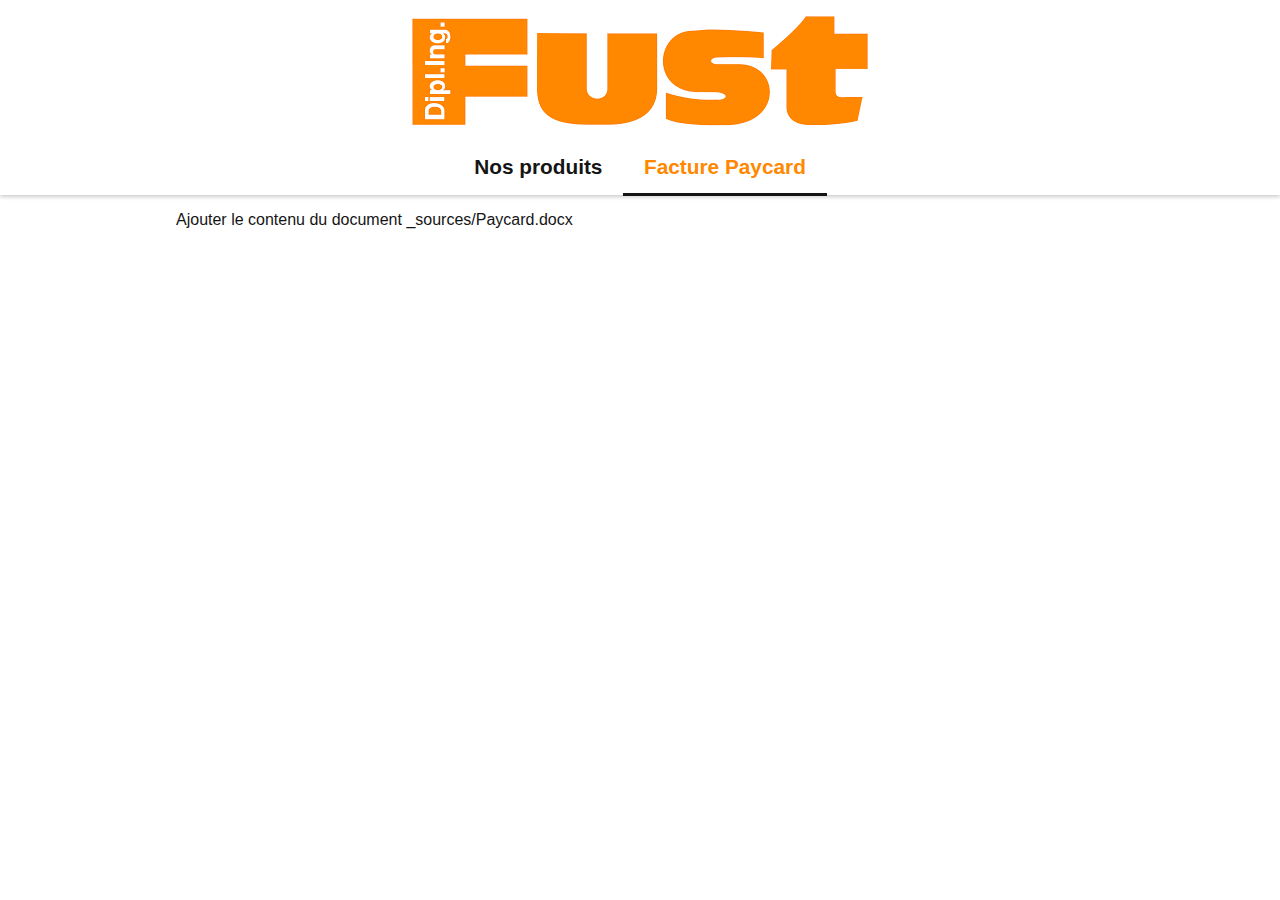
==== paycard.html @ c6732859 "Initial commit" ====
<!DOCTYPE html>
<html lang="fr"> <!-- Ne pas oublier de préciser la langue -->
<head>
    <!-- Encodage des caractères de la page -->
    <meta charset="UTF-8">
    <!-- viewport - Ajuste la taille de la page aux différents appareils : pc, mobiles, tablettes -->
    <meta name="viewport" content="width=device-width, initial-scale=1.0">
    <!-- Titre de la page. Visible dans l'onglet du navigateur -->
    <title>COUCOU</title>
    <!-- Auteur -->
    <meta name="author" content="Vanellope Von Schweetz">

    <!-- Styles -->
    <!-- Reset CSS redéfinit le style de toutes les balises  HTML -->
    <link rel="stylesheet" href="css/normalize.css">
    <!-- Feuille de style principale du site -->
    <link rel="stylesheet" href="css/main.css">
    <!-- Icône de base du site : FAVICON -->
    <link rel="icon" type="image/x-icon" href="favicon.ico" sizes="16x16">
</head>
<body>
<header>
    <img src="img/logo-fust.png"
         alt="Logo Distillerie de Porrentruy"
    >
    <nav>
        <ul>
            <li><a href="index.html">Nos produits</a></li>
            <li><a class="actif" href="paycard.html">Facture Paycard</a></li>
        </ul>
    </nav>
</header>
<main class="page-index">
    Ajouter le contenu du document _sources/Paycard.docx
</main>
</body>
</html>
---- css/main.css ----
@import "normalize.css";

/********** STYLE GENERAL *********/
* {
    box-sizing: border-box;
}

html,
body {
    font-family: "Segoe UI", Arial, sans-serif;
    font-weight: 400;
    font-size: 1em;
    background: #fff;
    color: #151515
}

h1, h2, h3, h4, h5, h6 {
    font-weight: 800;
}

img {
    max-width: 100%;
    height: auto;
}

a {
    text-decoration: none;
    color: #ff8800;
}

/********** STYLE HEADER *********/
header {
    padding: 1rem;
    text-align: center;
    box-shadow: 0 2px 4px 0 rgba(0,0,0,.2);
}

/********** STYLE NAVIGATION *********/

header nav ul {
    padding: 0;
    margin: 1.5rem 0 1px;
    list-style-type: none;
    display: flex;
    justify-content: center;
}

header nav a {
    font-weight: bold;
    font-size: 1.3rem;
    padding: .75em 1em;
    color: #151515;
}

header nav a.actif {
    color: #ff8800;
    border-bottom: 3px solid #151515;
}

header nav a:hover {
    border-bottom: 3px solid #151515;
    background-color: #eeeeee;
}

/********** STYLE CONTENU PRINCIPAL *********/
main {
    padding: 1rem;
    max-width: 960px;
    margin: 0 auto;
}

/********** PAGE NOS PRODUITS *********/
.produits {
    list-style-type: none;
    padding: 0;
}

.produits li {
    padding: 2% 1rem;
    transition: all 0.2s ease-in-out;
}

.produits li:hover {
    transform: scale(1.03);
}

.produits figure {
    text-align: center;
    margin: 0;
    padding: 1.5rem .75rem;
}

.produits figcaption {
    font-size: 1.2rem;
    line-height: 2;
}

.produits figcaption h2 {
    text-align: center;
    margin: .5em 0 0;
    line-height: 1.1;
}
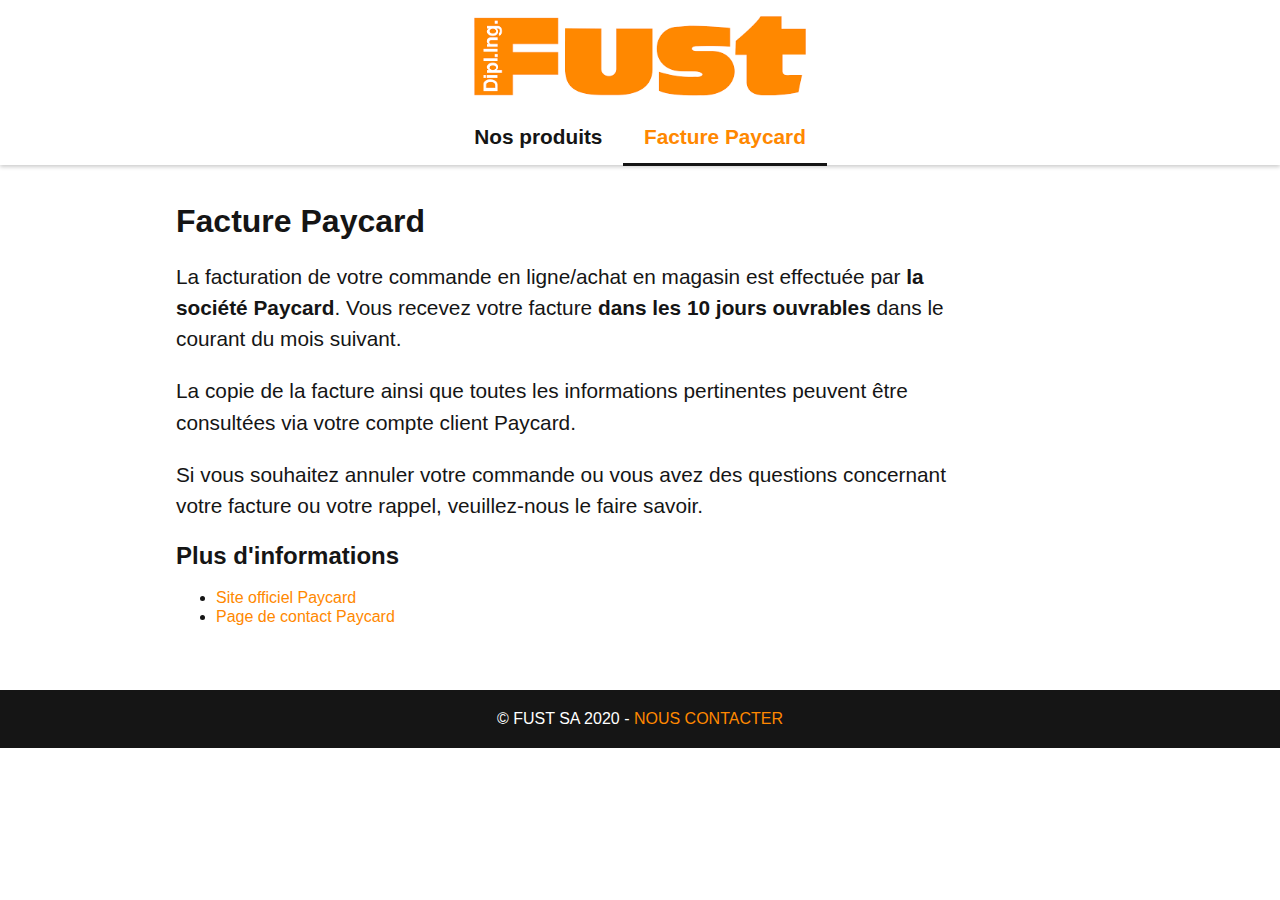
==== commit 852de06b: "Initialize solution" ====
--- a/paycard.html
+++ b/paycard.html
@@ -6,7 +6,7 @@
     <!-- viewport - Ajuste la taille de la page aux différents appareils : pc, mobiles, tablettes -->
     <meta name="viewport" content="width=device-width, initial-scale=1.0">
     <!-- Titre de la page. Visible dans l'onglet du navigateur -->
-    <title>COUCOU</title>
+    <title>Paycard - Fust.ch</title>
     <!-- Auteur -->
     <meta name="author" content="Vanellope Von Schweetz">
 
@@ -31,7 +31,37 @@
     </nav>
 </header>
 <main class="page-index">
-    Ajouter le contenu du document _sources/Paycard.docx
+    <h1>Facture Paycard</h1>
+
+    <p>La facturation de votre commande en ligne/achat en magasin est
+        effectuée par <strong>la société Paycard</strong>.
+        Vous recevez votre facture <strong>dans les 10 jours ouvrables</strong>
+        dans le courant du mois suivant.</p>
+
+    <p>La copie de la facture ainsi que toutes les informations
+        pertinentes peuvent être consultées via votre compte client
+        Paycard.</p>
+
+    <p>Si vous souhaitez annuler votre commande ou vous avez des
+        questions concernant votre facture ou votre rappel, veuillez-nous
+        le faire savoir.</p>
+
+    <h2>Plus d'informations</h2>
+    <ul>
+        <li>
+            <a href="https://www.paycard.ch/fr/">
+                Site officiel Paycard
+            </a>
+        </li>
+        <li>
+            <a href="https://www.paycard.ch/fr/contact/">
+                Page de contact Paycard
+            </a>
+        </li>
+    </ul>
 </main>
+<footer>
+    © Fust SA 2020 - <a href="mailto:contact@fust.ch">Nous contacter</a>
+</footer>
 </body>
 </html>
--- a/css/main.css
+++ b/css/main.css
@@ -28,6 +28,16 @@
     color: #ff8800;
 }
 
+a:hover {
+    color: #666666;
+}
+
+p {
+    line-height: 1.5;
+    font-size: 1.3rem;
+    max-width: 800px;
+}
+
 /********** STYLE HEADER *********/
 header {
     padding: 1rem;
@@ -35,6 +45,9 @@
     box-shadow: 0 2px 4px 0 rgba(0,0,0,.2);
 }
 
+header img {
+    max-height: 80px;
+}
 /********** STYLE NAVIGATION *********/
 
 header nav ul {
@@ -73,9 +86,13 @@
 .produits {
     list-style-type: none;
     padding: 0;
+    display: flex;
+    flex-wrap: wrap;
+    justify-content: center;
 }
 
 .produits li {
+    flex-basis: 50%;
     padding: 2% 1rem;
     transition: all 0.2s ease-in-out;
 }
@@ -88,6 +105,7 @@
     text-align: center;
     margin: 0;
     padding: 1.5rem .75rem;
+    border: 2px solid #151515;
 }
 
 .produits figcaption {
@@ -96,7 +114,17 @@
 }
 
 .produits figcaption h2 {
+    color: #ff8800;
     text-align: center;
     margin: .5em 0 0;
     line-height: 1.1;
 }
+
+footer {
+    color: #ffffff;
+    background-color: #151515;
+    margin-top: 2rem;
+    padding: 20px 40px;
+    text-align: center;
+    text-transform: uppercase;
+}
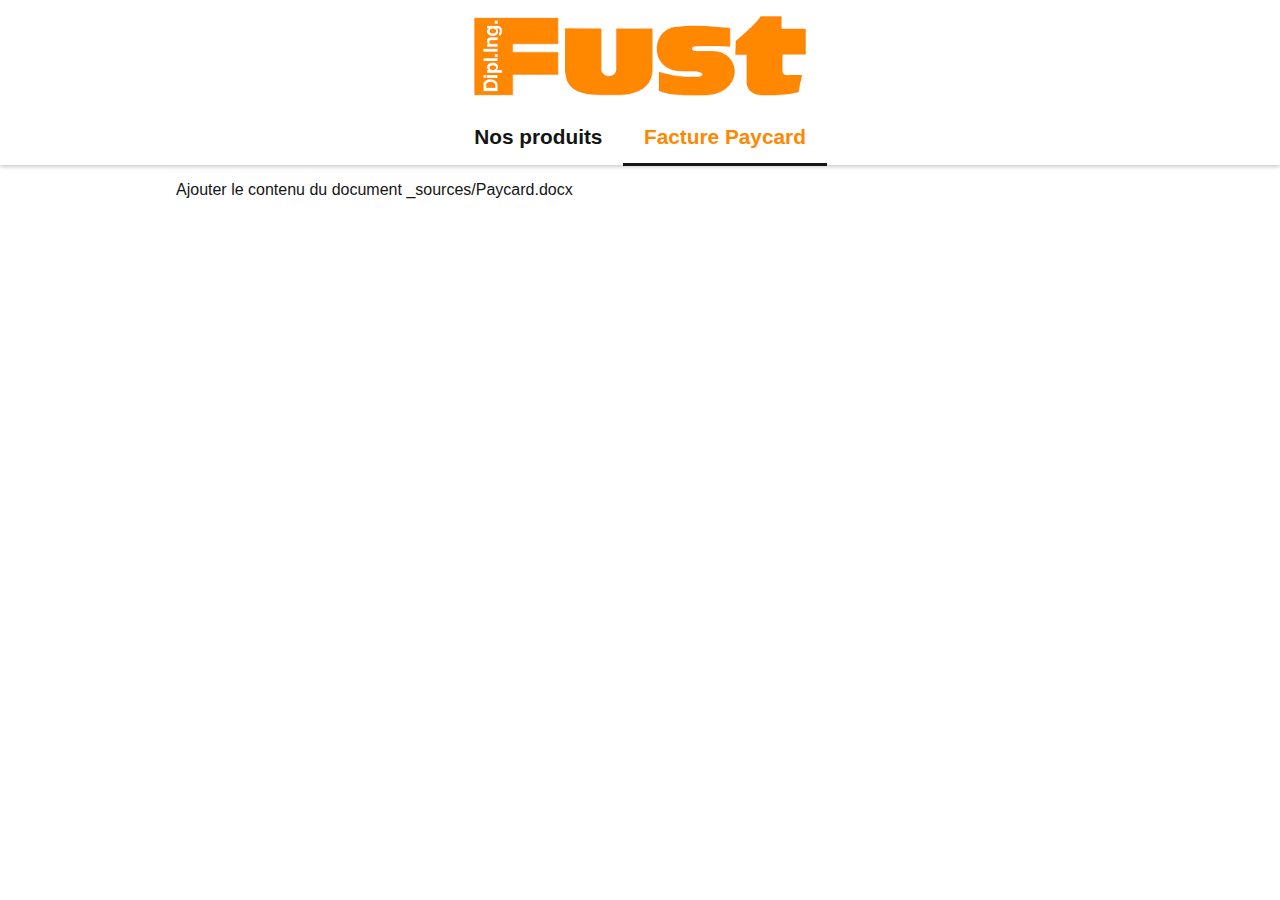
==== commit 2ad3d357: "Finir l'header et déplacé les img qui sont placé dans source" ====
--- a/paycard.html
+++ b/paycard.html
@@ -9,8 +9,6 @@
     <title>Paycard - Fust.ch</title>
     <!-- Auteur -->
     <meta name="author" content="Vanellope Von Schweetz">
-
-    <!-- Styles -->
     <!-- Reset CSS redéfinit le style de toutes les balises  HTML -->
     <link rel="stylesheet" href="css/normalize.css">
     <!-- Feuille de style principale du site -->
@@ -31,37 +29,7 @@
     </nav>
 </header>
 <main class="page-index">
-    <h1>Facture Paycard</h1>
-
-    <p>La facturation de votre commande en ligne/achat en magasin est
-        effectuée par <strong>la société Paycard</strong>.
-        Vous recevez votre facture <strong>dans les 10 jours ouvrables</strong>
-        dans le courant du mois suivant.</p>
-
-    <p>La copie de la facture ainsi que toutes les informations
-        pertinentes peuvent être consultées via votre compte client
-        Paycard.</p>
-
-    <p>Si vous souhaitez annuler votre commande ou vous avez des
-        questions concernant votre facture ou votre rappel, veuillez-nous
-        le faire savoir.</p>
-
-    <h2>Plus d'informations</h2>
-    <ul>
-        <li>
-            <a href="https://www.paycard.ch/fr/">
-                Site officiel Paycard
-            </a>
-        </li>
-        <li>
-            <a href="https://www.paycard.ch/fr/contact/">
-                Page de contact Paycard
-            </a>
-        </li>
-    </ul>
+    Ajouter le contenu du document _sources/Paycard.docx
 </main>
-<footer>
-    © Fust SA 2020 - <a href="mailto:contact@fust.ch">Nous contacter</a>
-</footer>
 </body>
 </html>
--- a/css/main.css
+++ b/css/main.css
@@ -5,7 +5,6 @@
     box-sizing: border-box;
 }
 
-html,
 body {
     font-family: "Segoe UI", Arial, sans-serif;
     font-weight: 400;
@@ -32,22 +31,13 @@
     color: #666666;
 }
 
-p {
-    line-height: 1.5;
-    font-size: 1.3rem;
-    max-width: 800px;
-}
-
 /********** STYLE HEADER *********/
 header {
     padding: 1rem;
     text-align: center;
-    box-shadow: 0 2px 4px 0 rgba(0,0,0,.2);
+    box-shadow: 0 2px 4px 0 rgba(0, 0, 0, .2);
 }
 
-header img {
-    max-height: 80px;
-}
 /********** STYLE NAVIGATION *********/
 
 header nav ul {
@@ -75,6 +65,11 @@
     background-color: #eeeeee;
 }
 
+header img {
+    max-height: 80px;
+
+}
+
 /********** STYLE CONTENU PRINCIPAL *********/
 main {
     padding: 1rem;
@@ -82,17 +77,19 @@
     margin: 0 auto;
 }
 
+p {
+    font-size: 1.3rem;
+    line-height: 1.5;
+    max-width: 800px;
+}
+
 /********** PAGE NOS PRODUITS *********/
 .produits {
     list-style-type: none;
     padding: 0;
-    display: flex;
-    flex-wrap: wrap;
-    justify-content: center;
 }
 
 .produits li {
-    flex-basis: 50%;
     padding: 2% 1rem;
     transition: all 0.2s ease-in-out;
 }
@@ -105,7 +102,6 @@
     text-align: center;
     margin: 0;
     padding: 1.5rem .75rem;
-    border: 2px solid #151515;
 }
 
 .produits figcaption {
@@ -114,17 +110,7 @@
 }
 
 .produits figcaption h2 {
-    color: #ff8800;
     text-align: center;
     margin: .5em 0 0;
     line-height: 1.1;
 }
-
-footer {
-    color: #ffffff;
-    background-color: #151515;
-    margin-top: 2rem;
-    padding: 20px 40px;
-    text-align: center;
-    text-transform: uppercase;
-}
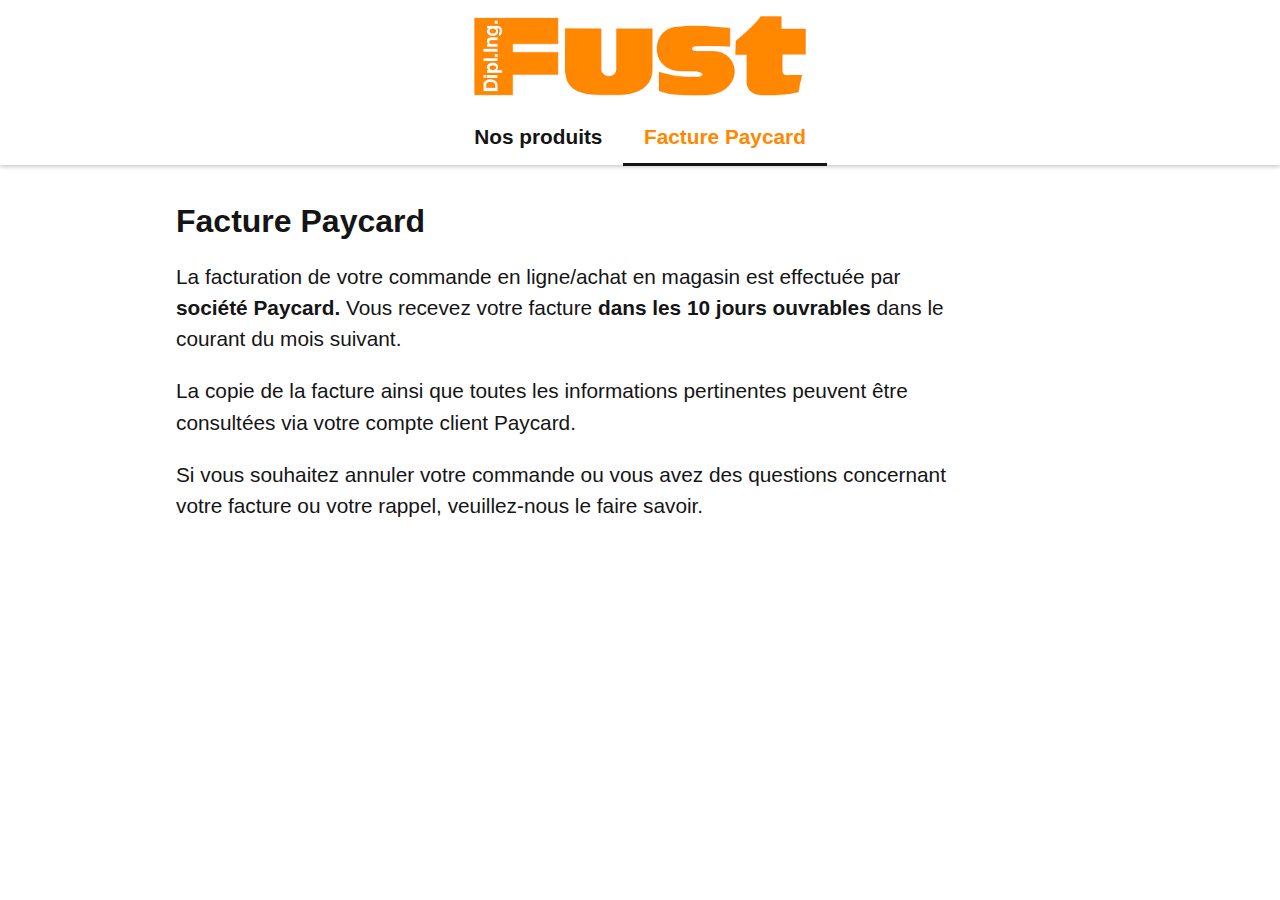
==== commit 7d84cbc0: "Ajout du contenu de paycard.html" ====
--- a/paycard.html
+++ b/paycard.html
@@ -29,7 +29,19 @@
     </nav>
 </header>
 <main class="page-index">
-    Ajouter le contenu du document _sources/Paycard.docx
+
+    <h1>Facture Paycard</h1>
+
+    <p>La facturation de votre commande en ligne/achat en magasin est effectuée par <strong> société Paycard.</strong>
+        Vous recevez
+        votre facture <strong> dans les 10 jours ouvrables </strong>dans le courant du mois suivant.</p>
+
+    <p>La copie de la facture ainsi que toutes les informations pertinentes peuvent être consultées via votre compte
+        client Paycard.</p>
+
+    <p>Si vous souhaitez annuler votre commande ou vous avez des questions concernant votre facture ou votre rappel,
+        veuillez-nous le faire savoir.</p>
+
 </main>
 </body>
 </html>
--- a/css/main.css
+++ b/css/main.css
@@ -29,6 +29,12 @@
 
 a:hover {
     color: #666666;
+}
+
+p {
+    font-size: 1.3rem;
+    line-height: 1.5;
+    max-width: 800px;
 }
 
 /********** STYLE HEADER *********/
@@ -77,12 +83,6 @@
     margin: 0 auto;
 }
 
-p {
-    font-size: 1.3rem;
-    line-height: 1.5;
-    max-width: 800px;
-}
-
 /********** PAGE NOS PRODUITS *********/
 .produits {
     list-style-type: none;
@@ -114,3 +114,6 @@
     margin: .5em 0 0;
     line-height: 1.1;
 }
+/********** PAGE PAYCARD *********/
+
+.page-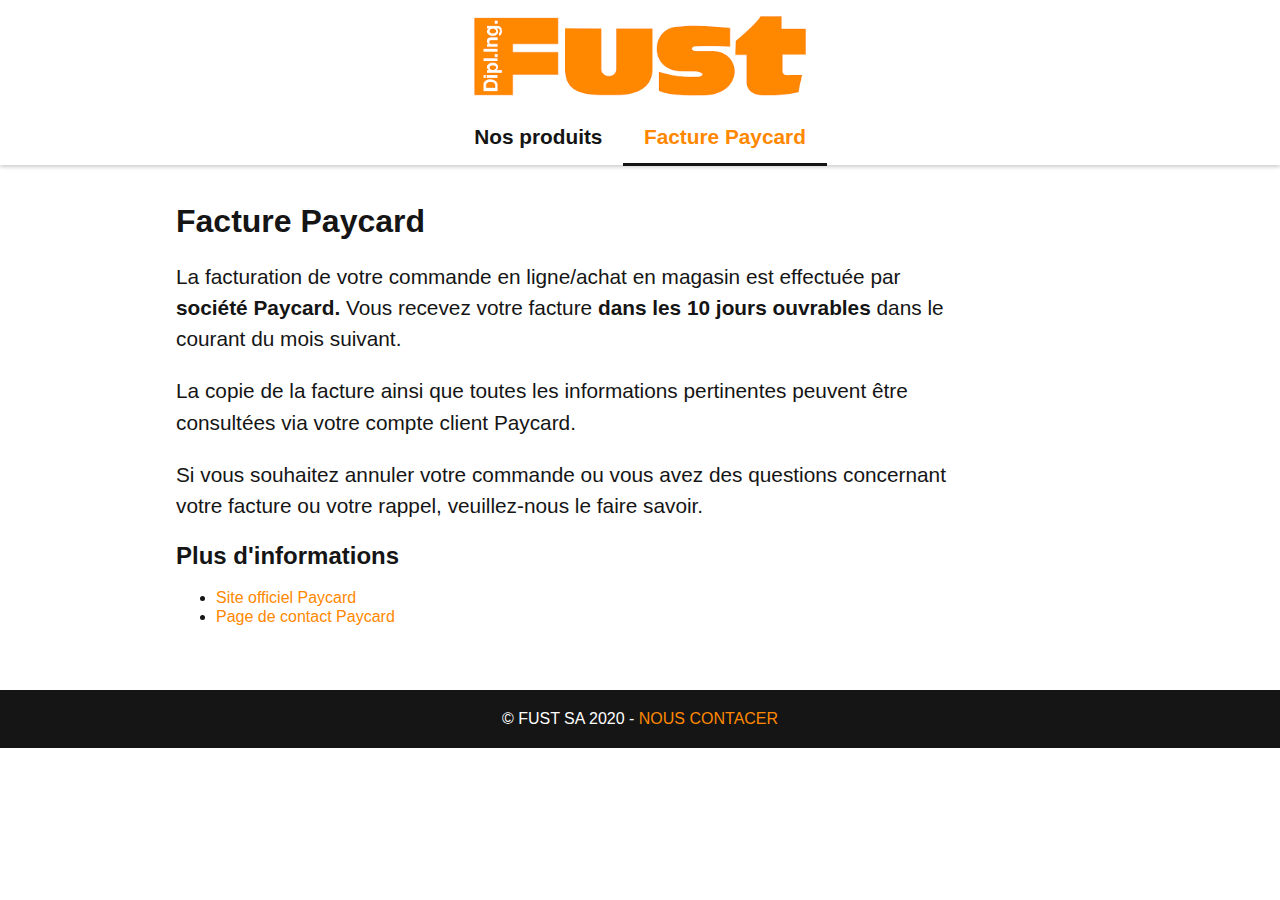
==== commit 0cc770c0: "Ajoute du footer en html et en css" ====
--- a/paycard.html
+++ b/paycard.html
@@ -19,8 +19,7 @@
 <body>
 <header>
     <img src="img/logo-fust.png"
-         alt="Logo Distillerie de Porrentruy"
-    >
+         alt="Logo Distillerie de Porrentruy">
     <nav>
         <ul>
             <li><a href="index.html">Nos produits</a></li>
@@ -28,7 +27,7 @@
         </ul>
     </nav>
 </header>
-<main class="page-index">
+<main class="page-paycard">
 
     <h1>Facture Paycard</h1>
 
@@ -41,7 +40,23 @@
 
     <p>Si vous souhaitez annuler votre commande ou vous avez des questions concernant votre facture ou votre rappel,
         veuillez-nous le faire savoir.</p>
+    <h2>Plus d'informations</h2>
+    <ul>
+        <li>
+            <a href="https://www.paycard.ch/fr/">
+                Site officiel Paycard
+            </a>
+        </li>
+        <li>
+            <a href="https://www.paycard.ch/fr/contact/">
+                Page de contact Paycard
+            </a>
+        </li>
+    </ul>
 
 </main>
+<footer>
+    &copy Fust SA 2020 - <a href="mailto:contact@fust.ch"> Nous contacer </a>
+</footer>
 </body>
 </html>
--- a/css/main.css
+++ b/css/main.css
@@ -43,6 +43,19 @@
     text-align: center;
     box-shadow: 0 2px 4px 0 rgba(0, 0, 0, .2);
 }
+
+/********** STYLE FOOTER *********/
+
+footer {
+    color: #ffffff;
+    background-color: #151515;
+    margin-top: 2rem;
+    padding: 20px 40px;
+    text-align: center;
+    text-transform: uppercase;
+}
+
+
 
 /********** STYLE NAVIGATION *********/
 
@@ -115,5 +128,3 @@
     line-height: 1.1;
 }
 /********** PAGE PAYCARD *********/
-
-.page-